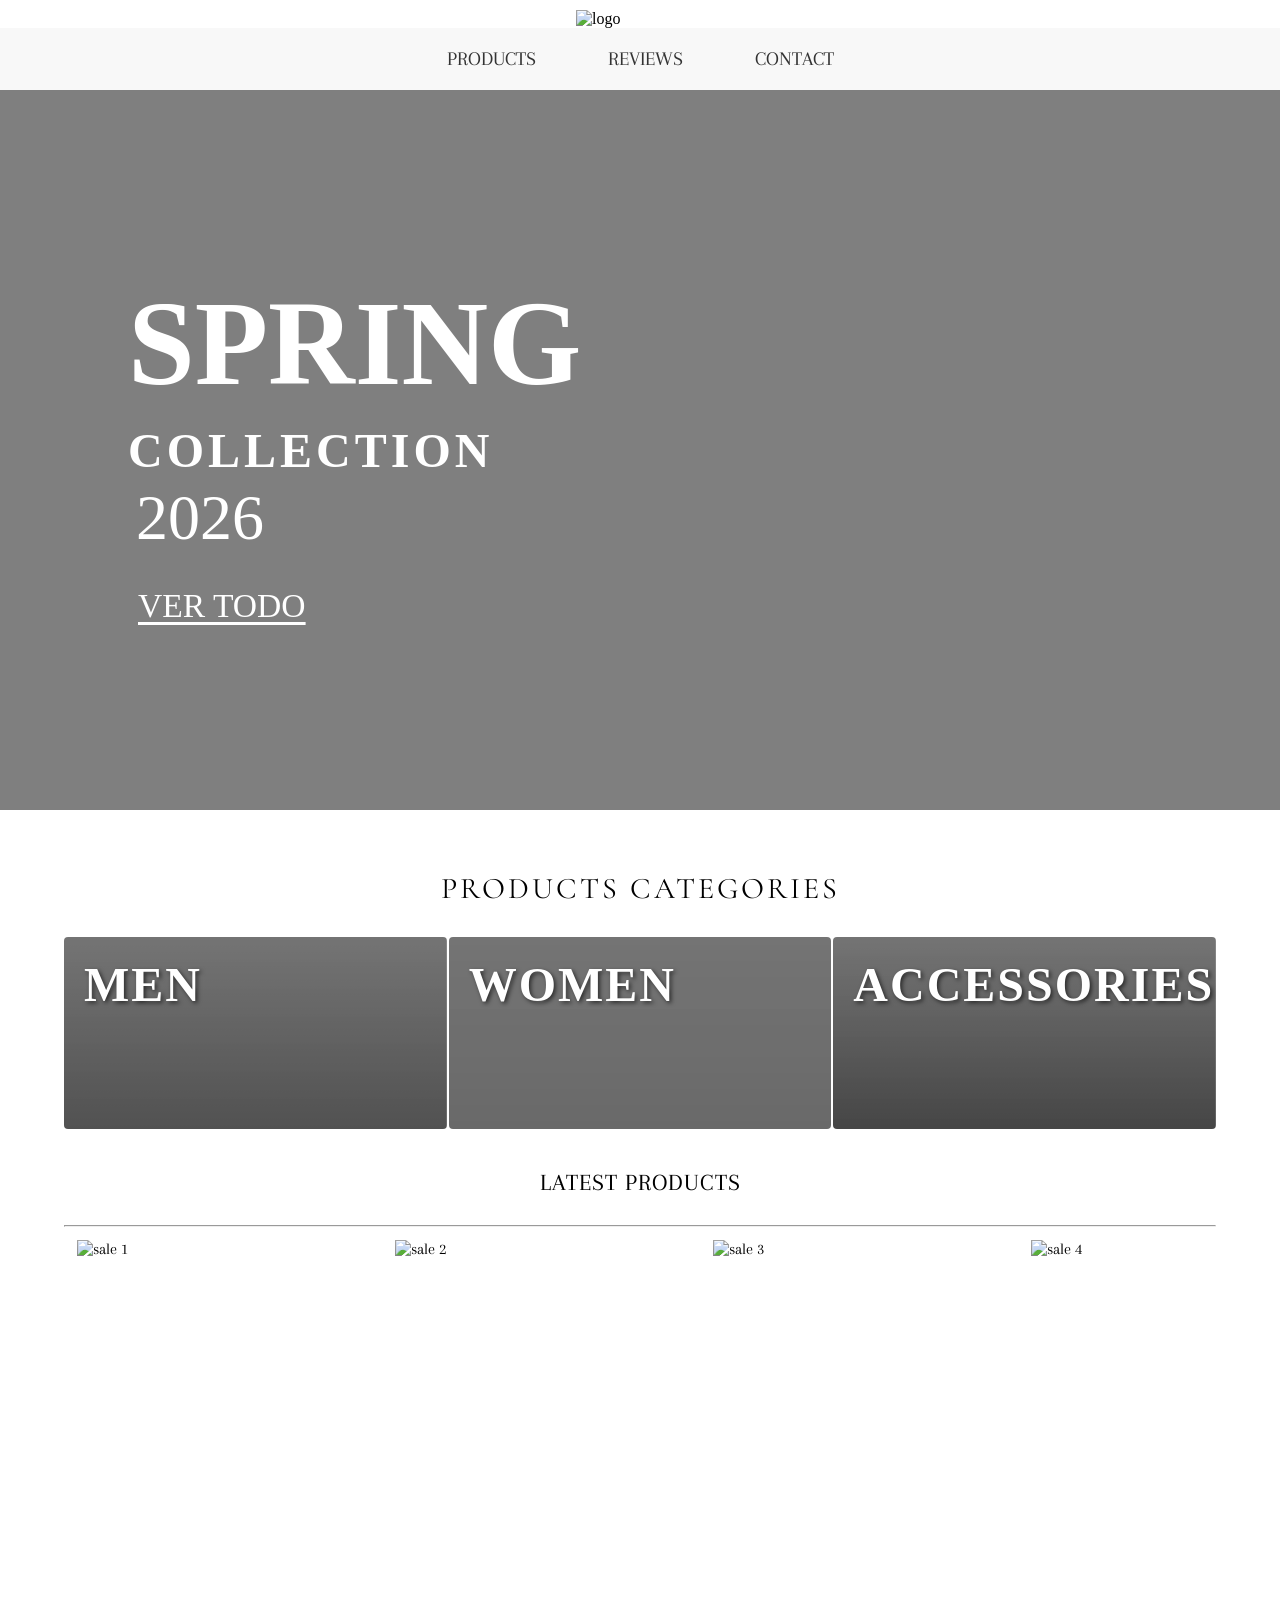
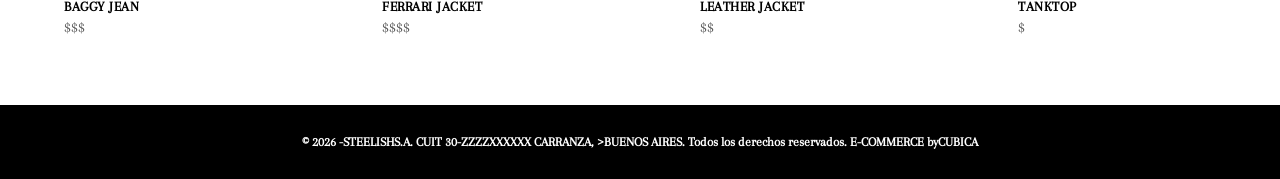
==== index.html @ 2066961f "Add files via upload" ====
<!DOCTYPE html>
<html lang="es">
<head>
    <meta charset="UTF-8">
    <meta name="viewport" content="width=device-width, initial-scale=1.0">
    <meta name="viewport" content="width=device-width, initial-scale=1.0">
    <title>index</title>
    <link rel="stylesheet" href="style-index.css">
    <link rel="preconnect" href="https://fonts.googleapis.com">
    <link rel="preconnect" href="https://fonts.gstatic.com" crossorigin>
    <link href="https://fonts.googleapis.com/css2?family=Nunito:ital,wght@0,200..1000;1,200..1000&display=swap" rel="stylesheet">
    <link rel="preconnect" href="https://fonts.googleapis.com">
    <link rel="preconnect" href="https://fonts.gstatic.com" crossorigin>
    <link href="https://fonts.googleapis.com/css2?family=Arapey:ital@0;1&family=Nunito:ital,wght@0,200..1000;1,200..1000&display=swap" rel="stylesheet">
    <link rel="preconnect" href="https://fonts.googleapis.com">
  <link rel="preconnect" href="https://fonts.gstatic.com" crossorigin>
  <link href="https://fonts.googleapis.com/css2?family=Arapey:ital@0;1&family=Cormorant+Garamond:ital,wght@0,300..700;1,300..700&family=Nunito:ital,wght@0,200..1000;1,200..1000&display=swap" rel="stylesheet">
   <link rel="preconnect" href="https://fonts.googleapis.com">
<link rel="preconnect" href="https://fonts.gstatic.com" crossorigin>
<link href="https://fonts.googleapis.com/css2?family=Arapey:ital@0;1&family=Cormorant+Garamond:ital,wght@0,300..700;1,300..700&family=Nunito:ital,wght@0,200..1000;1,200..1000&family=Playwrite+BE+WAL+Guides&display=swap" rel="stylesheet">
<link rel="preconnect" href="https://fonts.googleapis.com">
<link rel="preconnect" href="https://fonts.gstatic.com" crossorigin>
<link href="https://fonts.googleapis.com/css2?family=Arapey:ital@0;1&family=Cormorant+Garamond:ital,wght@0,300..700;1,300..700&family=Nunito:ital,wght@0,200..1000;1,200..1000&family=Playwrite+BE+WAL+Guides&display=swap" rel="stylesheet">
</head>


<body>
    <header class="nav-container">
        <div class="nav-logo">
           <img class="logo" src="img/logo-web1.png" alt="logo"> 
        </div>
    
     <nav class="navbar">
     <ul class="navlinks">
        <li><a href="productos.html">PRODUCTS</a></li>
        <li><a href="resenas.html">REVIEWS</a></li>
        <li><a href="contactos.html">CONTACT</a></li>
     </ul>
    </nav>
    </header>
    <main class="main-part">
       
       <div class="banner-collection">
        <video autoplay loop muted playsinline class="video-fondo">
    <source src="img/home-video.mp4" type="video/mp4">
  </video>
  
  <div class="velo-fondo"></div>
  <div class="contenido-frente">
       <div class="main-title">
        <h1 class="titulo">SPRING</h1>
        <h2 class="subtitulo">COLLECTION</h2> 
        <h3 class="year">2026</h3>
        <a class="enlace-ver" href="productos.html#spring-collection" class="hook">VER TODO</a>
       </div>
       </div>
       </div>
      </main>
      <section class="sales-categories-wrapper">
      
        <h3 class="list">PRODUCTS CATEGORIES</h3>
      
       <div class="carousel"> 
         <a href="productos.html#men" class="item men">
            
            <h1 class="word">MEN</h1>
         </a>
         
         <a href="productos.html#women" class="item women">
          
            <h1 class="word">WOMEN</h1>
         </a>
         <a href="productos.html#accessories" class="item accessories">
            
            <h1 class="word ">ACCESSORIES</h1>
         </a>
       </div>
   </section>
 
   
<section class="sales">
  <h2 class="section-title">LATEST PRODUCTS</h2>
  <hr>
  
  <div class="carousel-track">
    
    <!-- Producto 1 -->
    <a href="#spring-collection" class="product-card">
      <div class="img-container">
        <img src="img/sale 1.jpg" alt="sale 1"> 
      </div>
      <div class="product-info">
        <h3>BAGGY JEAN</h3>
        <p class="price">$$$</p>
      </div>
    </a>

    <!-- Producto 2 -->
    <a href="#seccion-productos" class="product-card">
      <div class="img-container">
        <img src="img/sale 2.jpg" alt="sale 2"> 
      </div>
      <div class="product-info">
        <h3>FERRARI JACKET</h3>
        <p class="price">$$$$</p>
      </div>
    </a>

    <!-- Producto 3 -->
    <a href="#seccion-productos" class="product-card">
      <div class="img-container">
        <img src="img/sale 3.jpg" alt="sale 3"> 
      </div>
      <div class="product-info">
        <h3>LEATHER JACKET</h3>
        <p class="price">$$</p>
      </div>
    </a>

    <!-- Producto 4 -->
    <a href="#seccion-productos" class="product-card">
      <div class="img-container">
        <img src="img/sale 4.jpg" alt="sale 4"> 
      </div>
      <div class="product-info">
        <h3>TANKTOP</h3>
        <p class="price">$</p>
      </div>
    </a>

    <!-- Producto 5 -->
    <a href="#seccion-productos" class="product-card">
      <div class="img-container">
        <img src="img/sale 5.jpg" alt="sale 5"> 
      </div>
      <div class="product-info">
        <h3>SPORT SHIRT</h3>
        <p class="price">$$</p>
      </div>
    </a>

    <!-- Producto 6 -->
    <a href="#seccion-productos" class="product-card">
      <div class="img-container">
        <img src="img/sale 6.jpg" alt="sale 6"> 
      </div>
      <div class="product-info">
        <h3>THSIRT</h3>
        <p class="price">$</p>
      </div>
    </a>

  </div> 

</section> 

<footer class="footer">
   <h3 class="footer-title">© 2026 -STEELISHS.A. CUIT 30-ZZZZXXXXXX CARRANZA, >BUENOS AIRES. Todos los derechos reservados.
E-COMMERCE byCUBICA</h3>
</footer>

</body>
---- style-index.css ----
/* --- RESET CSS --- */
* {
    box-sizing: border-box;
    margin: 0;
    padding: 0;
}

.nav-container{
  display:flex;
  flex-direction:column;
  align-items:center;


}

.nav-logo{
  display:flex;
  justify-content:center;
  width:10%;
  height:auto;
  align-items:center;
     margin-top: 10px;  
    
  

}

.logo{
  width:100%;
  height:10%;

}

.navbar{
  background-color: #f8f8f8;
    border-width: 1px;
    font-family: "Arapey";
    font-size: 20px;
    justify-content: center;
    align-items: center;
    padding: 20px 40px;
    position: relative;
    width:100%;
}

.navlinks{
  list-style: none;
  gap: 40px; 
  display:flex;
  justify-content:center;
}
.navlinks a {
    text-decoration: none;
    color: #333; /* Color oscuro que contrasta con tu fondo claro #f8f8f8 */
    padding: 8px 16px;
    transition: all 0.3s ease; /* Hace que el cambio de color sea suave */
}
.navlinks a:hover {
    background-color: #555;
    color: white; 
    border-radius: 4px;
}






.main-part {
    width:100%;
    height:auto;
}
.year{
    display:flex;
    justify-content:center;
    font-weight:normal;
    font-family:"Playwrite Belgique Wallonie-Bruxelles Guides", "sans-serif";
    transform: translate(-25%, -10%); /* Centra el texto exactamente */

}

.list{
    display:flex;
     letter-spacing: 3px;
    font-size: 30px;
   font-weight: normal;
   font-family: "Cormorant Garamond";
  color: black;
  justify-content:center;
   margin-bottom: 30px;
}
.carousel{
    display:grid;
    grid-template-columns: repeat(3, 1fr);
    width: 100%;
    height: 15vw;
    gap: 2px;
    padding: 0 5%;
    
   

}
.item{
     background-color: #e5e4e4d0;
  padding: 20px;
  color: #F5FFFA;
  place-items: center;
  background-size:cover;
  background-position:center;
  position:relative;
   cursor: pointer;
  transition: transform 0.3s ease;
   text-decoration:none;
  border-radius: 4px;
  overflow: hidden;
}
.item h1{
    color: white;
  font-family:"Playwrite Belgique Wallonie-Bruxelles Guides", "sans-serif";
  font-size: 3rem;
  letter-spacing: 2px;
  font-weight: bold;
  z-index: 1; /* Asegura que el texto quede arriba del fondo */
    text-shadow: 2px 2px 4px rgba(0, 0, 0, 0.6); 
}

.item:hover {
  transform: scale(1.02);
}


.men {
  background-image: linear-gradient(rgba(0,0,0,0.5), rgba(0,0,0,0.65)), url('img/men-cl.jpg');
}

.women {
  background-image: linear-gradient(rgba(0,0,0,0.5), rgba(0,0,0,0.55)), url('img/women-cl.jpg');
}

.accessories {
  background-image: linear-gradient(rgba(0,0,0,0.5), rgba(0,0,0,0.7)), url('img/accesso-cl.jpg');
}

  
.banner-collection {
   position: relative;
 
  background-position: center;
  min-height: 80vh; 
  width: 100%;

  display: flex;
  justify-content: flex-start; /* Empuja el bloque a la izquierda */
  align-items: center;        /* Centrado vertical */
  padding: 40px 10%; 
  box-sizing: border-box;
}

.main-title {
  display: flex;
  flex-direction: column;   /* Uno abajo del otro */
  align-items: flex-start;  /* Alinea al inicio del bloque */
  text-align: left;         /* Texto a la izquierda */
  gap: 10px;                /* Separación uniforme */
  max-width: 600px;
  color: #ffffff;           /* Asegura el color blanco para los textos */
}

/* Estilos de tipografía fluidos */
.titulo {
  font-size: clamp(7.5rem, 9vw, 8rem);
  font-weight: bold;
  margin: 0;
  text-transform: uppercase;
}

.subtitulo {
  font-size: clamp(1.5rem, 4vw, 3rem);
  letter-spacing: 4px;
  margin: 0;
}

.year {
  font-size: clamp(2.8rem, 7vw, 4rem);
  margin-left: 40px;
}

.enlace-ver {
  margin-top: 15px;
  margin-left:10px;
  color: #ffffff;
  text-decoration: underline;
  text-underline-offset: 5px;
  font-size: 2.1rem;
  transition: transform 0.4s ease; /* Suaviza el zoom */
}
.enlace-ver:hover {
    background-color: #404040;
    color: white; /* Cambia el texto a blanco para que se lea sobre el fondo gris */
    border-radius: 4px;
    transform: scale(1.2);
   

}
.sales {
 width: 100%;
  max-width: 100%; /* Permite que ocupe el ancho total de la pantalla */
  margin: 0; 
  padding: 40px 5%; /* Usamos un porcentaje (5%) para que respire un poco a los costados pero ocupe casi todo */
  box-sizing: border-box; /* Asegura que el padding no genere scroll horizontal extra */
  font-family: "Arapey", sans-serif;
  
}
.section-title {
  text-align: center;
  margin-bottom: 30px;
  font-size: 1.5rem;
  letter-spacing: 1px;
  font-weight:normal;
}
.carousel-track {
  display: flex;
  gap: 50px;
  overflow-x: auto;
  scroll-snap-type: x mandatory; 
  scrollbar-width: thin;
  scrollbar-color: #333 #e0e0e0;
}
.carousel-track::-webkit-scrollbar {
  height: 6px; 
}
.carousel-track::-webkit-scrollbar-track {
  background: #e0e0e0; 
}
.carousel-track::-webkit-scrollbar-thumb {
  background-color: #333; 
  border-radius: 10px;
}.product-card {
  flex: 0 0 calc(25% - 15px); 
  min-width: 250px;
  scroll-snap-align: start;
}


.product-card {
 flex: 0 0 calc(25% - 20px); 
  min-width: 250px;
  scroll-snap-align: start;
  display: flex;
  flex-direction: column;
  justify-content: flex-start;
  gap: 15px;
  text-decoration: none; /* Quita el subrayado feo de los enlaces */
  color: inherit; /* Evita que el texto se vuelva azul */
  transition: transform 0.3s ease; /* Prepara el movimiento suave */
}
.product-card:hover {
  transform: translateY(-8px); /* Sube la tarjeta 8 pixeles */
}



.product-card img {
  width: 100%;
  aspect-ratio: 3/4; 
  object-fit: contain; 
  background-color: #ffffff; 
  border-radius: 4px;
}

.img-container {
  width: 100%;
  aspect-ratio: 3/4;
  border-radius: 4px;
  overflow: hidden; /* Evita que la imagen se salga del borde al hacer zoom */
  background-color: #ffffff;
}
.img-container img {
  width: 100%;
  height: 100%;
  padding:1vw;
  object-fit: contain;
  transition: transform 0.4s ease; /* Suaviza el zoom */
}
.product-card:hover .img-container img {
  transform: scale(1.05); /* Agranda la imagen un 5% */
}

.product-info {
  padding-top: 0; 
  text-align: left;
  display: flex;
  flex-direction: column;
  gap: 5px; 
}

.product-info h3 {
  font-size: 0.85rem;
  font-weight: 600;
  margin: 0;
  text-transform: uppercase; 
  letter-spacing: 0.5px;
}

.product-info .price {
  font-size: 0.95rem;
  font-weight: 400;
  color: #555;
  margin: 0;
}


.carousel-track {
  padding-bottom: 30px; 
}
.footer{
  display: flex;
  justify-content: center;
  align-items: center; /* Agrega esto para centrar verticalmente */
  background-color: black;
  width: 100%;
  padding: 20px; 
}
.footer-title{
  font-family:"arapey";
  color:white;
  font-size:0.8rem;
  padding:10px;

}
html {
  scroll-behavior: smooth;
}
#men{
  scroll-margin-top: 80px; /* la altura de tu header */
}
#women{
  scroll-margin-top: 80px; /* la altura de tu header */
}
#spring-collection{
  scroll-margin-top: 80px; /* la altura de tu header */
}
#accessories{
  scroll-margin-top: 80px; /* la altura de tu header */
}

.video-fondo {
  position: absolute;
  top: 0;
  left: 0;
  width: 100%;
  height: 100%;
  object-fit: cover; 
  z-index:-2; 
}
.velo-fondo {
  position: absolute;
  top: 0;
  left: 0;
  width: 100%;
  height: 100%;
  background-color: rgba(0, 0, 0, 0.5); /* Un velo semitransparente como el de tu imagen */
  z-index: -1;
}
.contenido-frente {
  position: relative;
  z-index: 1; 
  width: 100%;
}
.sales-categories-wrapper {
  padding-top: 60px; /* separa del hero, le da respiro */
}

/* MEDIA QUERIES */
@media (max-width: 768px) {
  .nav-logo {
    width: 30%; 
  }
    .navbar {
    padding: 15px 20px;
  }
  
  
   
}
@media (max-width: 480px) {
  .navlinks a {
    font-size: 16px;
    padding: 6px 12px;
  }
  .titulo{
     font-size: clamp(5.5rem, 15vw, 5rem);
}
.banner-collection {
    padding: 40px 6%;
}
}


@media (max-width: 480px) {
  .carousel {
    grid-template-columns: 1fr;
    height: auto;
    padding:1vw;
  }
  .item {
    height: 45vw;
    
  }
  .list{
    padding-left:2vw;
  }
}
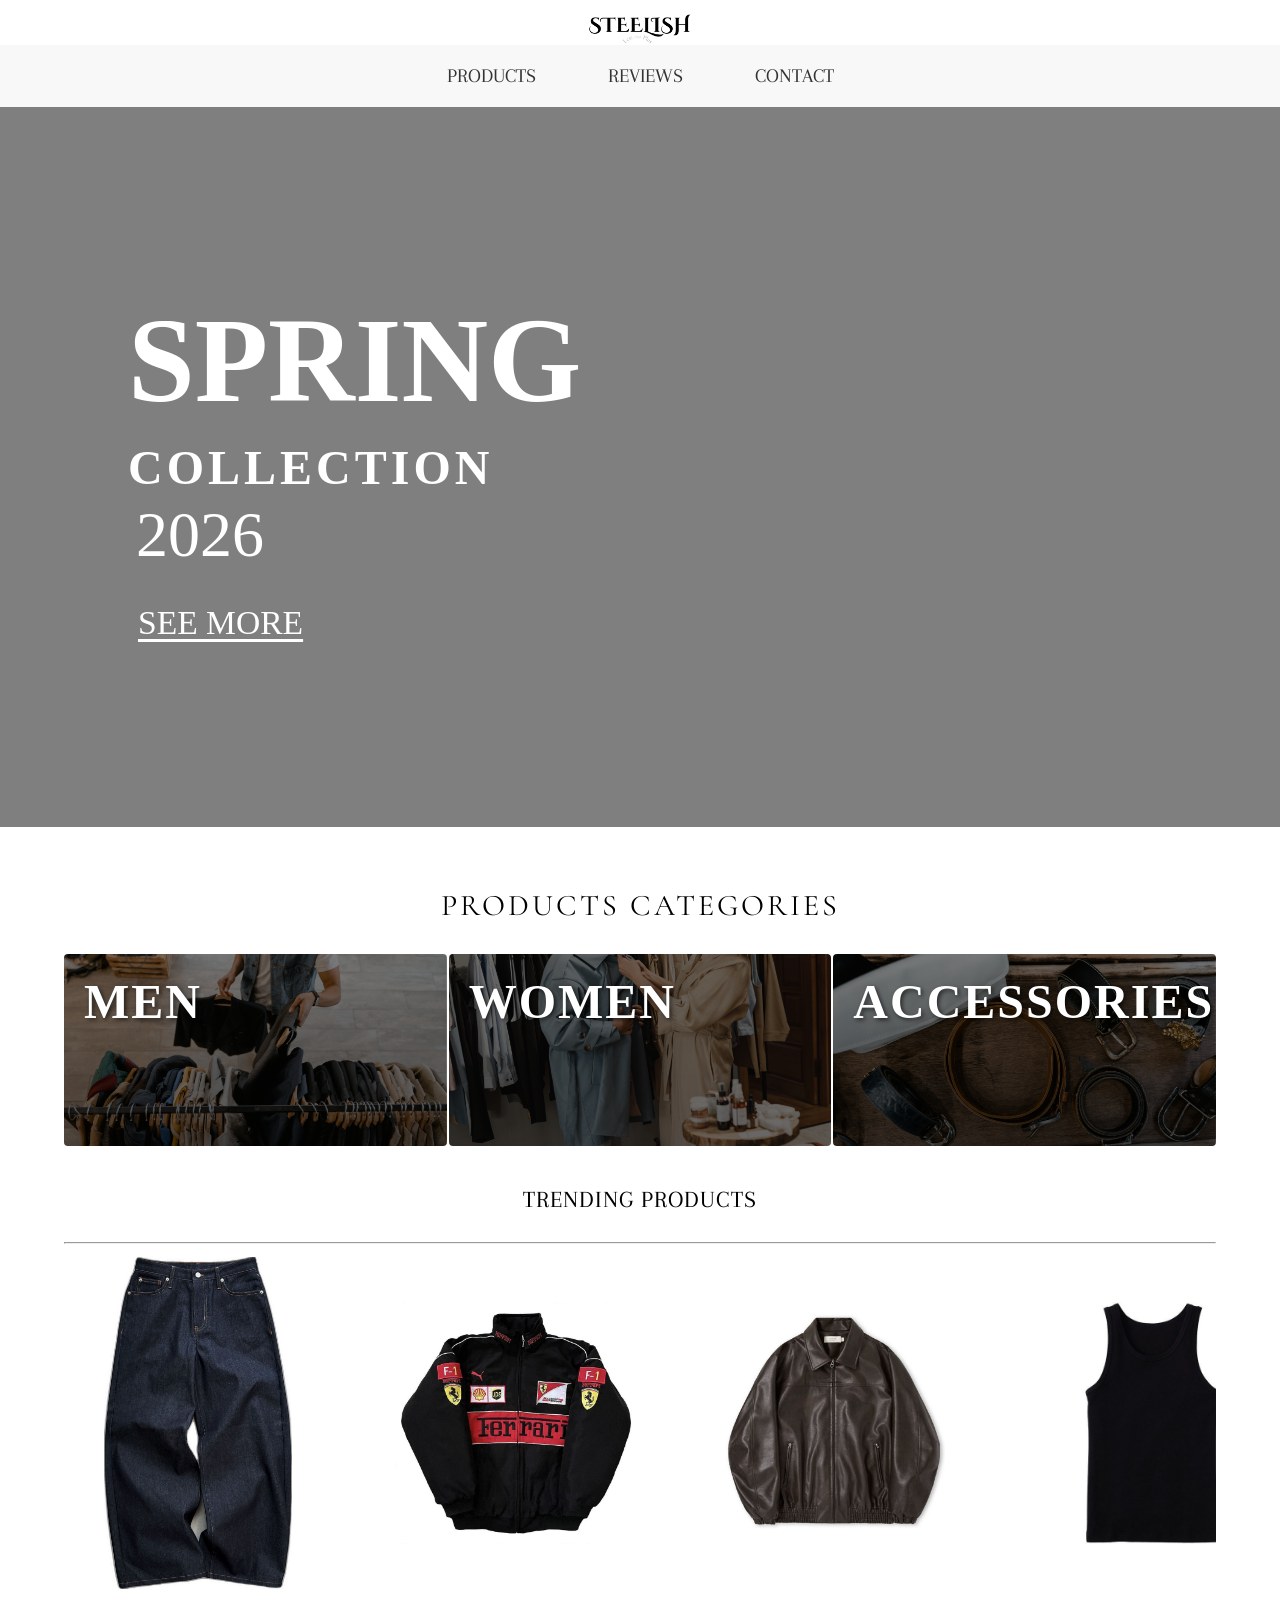
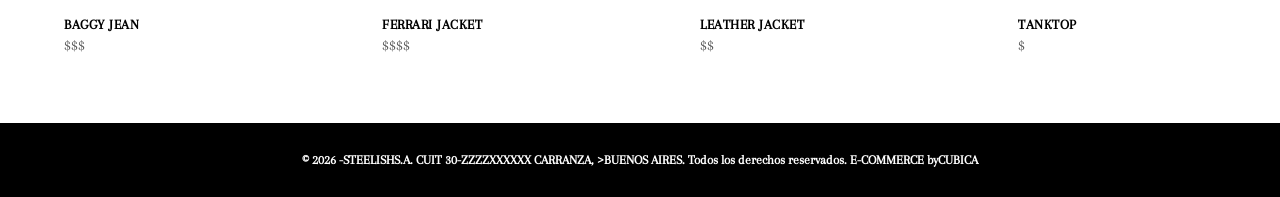
==== commit fad94e8e: "Update index.html" ====
--- a/index.html
+++ b/index.html
@@ -3,8 +3,8 @@
 <head>
     <meta charset="UTF-8">
     <meta name="viewport" content="width=device-width, initial-scale=1.0">
-    <meta name="viewport" content="width=device-width, initial-scale=1.0">
-    <title>index</title>
+    
+    <title>HOME</title>
     <link rel="stylesheet" href="style-index.css">
     <link rel="preconnect" href="https://fonts.googleapis.com">
     <link rel="preconnect" href="https://fonts.gstatic.com" crossorigin>
@@ -12,13 +12,6 @@
     <link rel="preconnect" href="https://fonts.googleapis.com">
     <link rel="preconnect" href="https://fonts.gstatic.com" crossorigin>
     <link href="https://fonts.googleapis.com/css2?family=Arapey:ital@0;1&family=Nunito:ital,wght@0,200..1000;1,200..1000&display=swap" rel="stylesheet">
-    <link rel="preconnect" href="https://fonts.googleapis.com">
-  <link rel="preconnect" href="https://fonts.gstatic.com" crossorigin>
-  <link href="https://fonts.googleapis.com/css2?family=Arapey:ital@0;1&family=Cormorant+Garamond:ital,wght@0,300..700;1,300..700&family=Nunito:ital,wght@0,200..1000;1,200..1000&display=swap" rel="stylesheet">
-   <link rel="preconnect" href="https://fonts.googleapis.com">
-<link rel="preconnect" href="https://fonts.gstatic.com" crossorigin>
-<link href="https://fonts.googleapis.com/css2?family=Arapey:ital@0;1&family=Cormorant+Garamond:ital,wght@0,300..700;1,300..700&family=Nunito:ital,wght@0,200..1000;1,200..1000&family=Playwrite+BE+WAL+Guides&display=swap" rel="stylesheet">
-<link rel="preconnect" href="https://fonts.googleapis.com">
 <link rel="preconnect" href="https://fonts.gstatic.com" crossorigin>
 <link href="https://fonts.googleapis.com/css2?family=Arapey:ital@0;1&family=Cormorant+Garamond:ital,wght@0,300..700;1,300..700&family=Nunito:ital,wght@0,200..1000;1,200..1000&family=Playwrite+BE+WAL+Guides&display=swap" rel="stylesheet">
 </head>
@@ -51,7 +44,7 @@
         <h1 class="titulo">SPRING</h1>
         <h2 class="subtitulo">COLLECTION</h2> 
         <h3 class="year">2026</h3>
-        <a class="enlace-ver" href="productos.html#spring-collection" class="hook">VER TODO</a>
+        <a class="enlace-ver" href="productos.html#spring-collection" class="hook">SEE MORE</a>
        </div>
        </div>
        </div>
@@ -79,7 +72,7 @@
  
    
 <section class="sales">
-  <h2 class="section-title">LATEST PRODUCTS</h2>
+  <h2 class="section-title">TRENDING PRODUCTS</h2>
   <hr>
   
   <div class="carousel-track">
@@ -159,4 +152,4 @@
 E-COMMERCE byCUBICA</h3>
 </footer>
 
-</body>+</body>
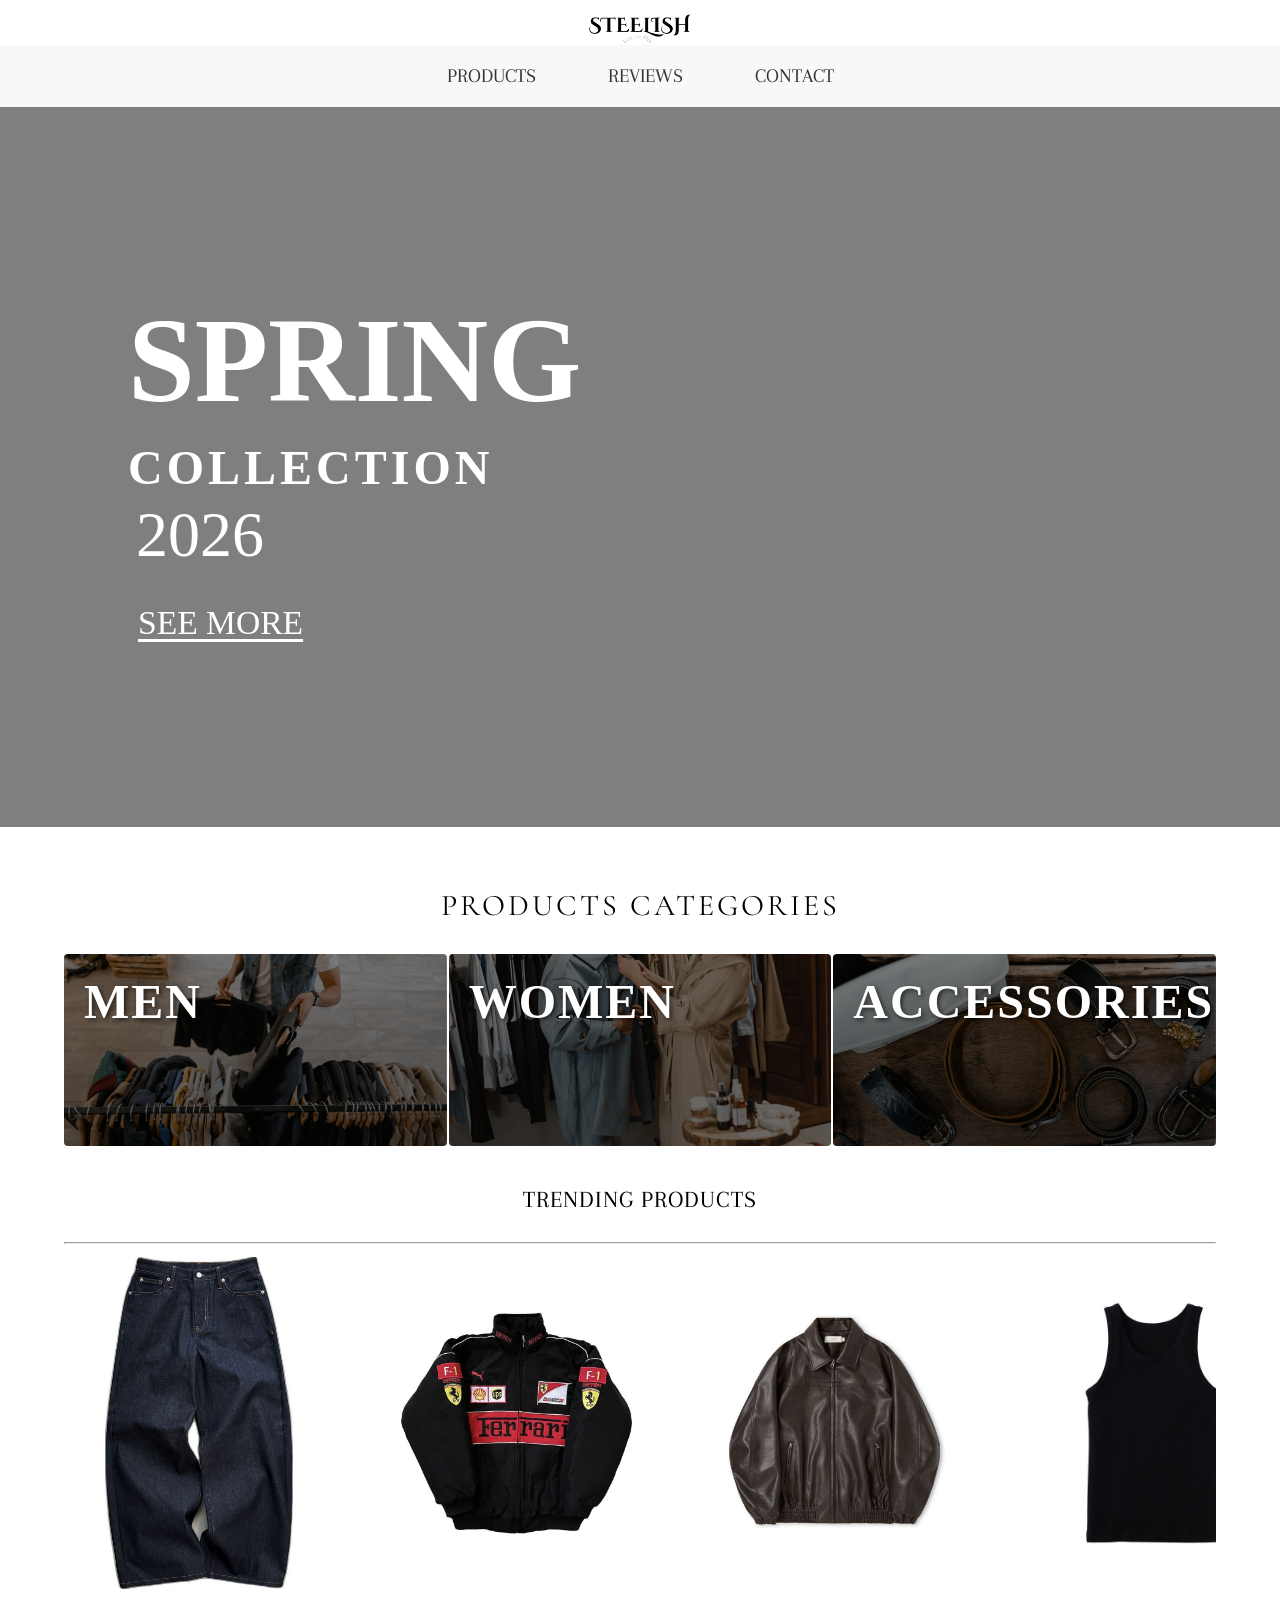
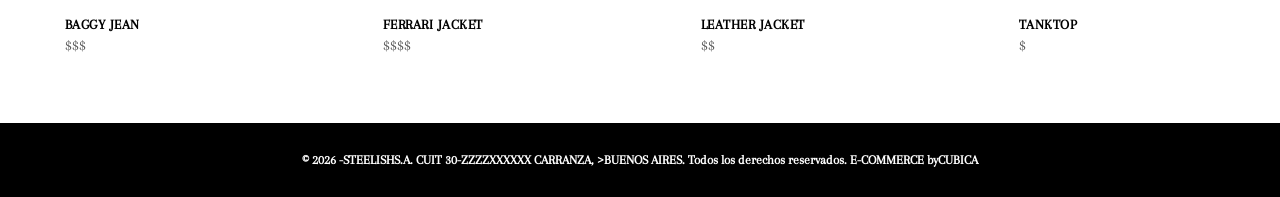
==== commit 90b7fc88: "Fix HTML formatting and add carousel buttons" ====
--- a/index.html
+++ b/index.html
@@ -76,6 +76,11 @@
   <hr>
   
   <div class="carousel-track">
+    <button id="antes-button"><</button>
+   <div class="carousel-track" id="trending"></div>
+    <button id="despues-button">></button>
+       
+      
     
     <!-- Producto 1 -->
     <a href="#spring-collection" class="product-card">
